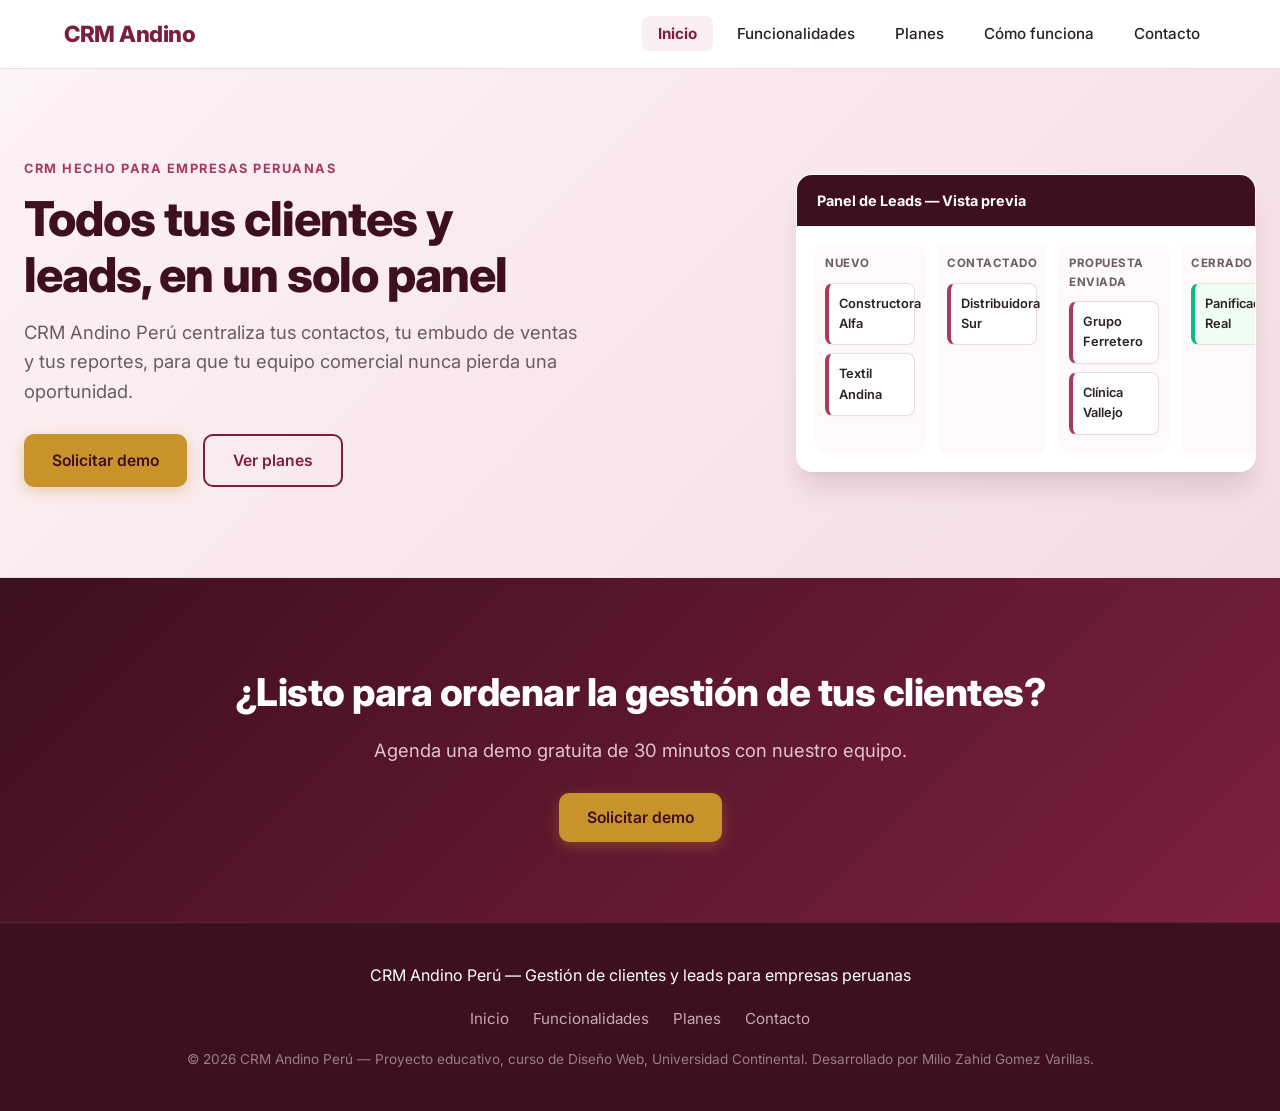
==== crm_andino_sitio/index.html @ 5e608dab "Add files via upload" ====
<!DOCTYPE html>
<html lang="es">
<head>
  <meta charset="UTF-8">
  <meta name="viewport" content="width=device-width, initial-scale=1.0">
  <meta name="description" content="CRM Andino Perú - Plataforma de gestión de clientes y seguimiento de leads para empresas peruanas">
  <meta name="author" content="Milio Zahid Gomez Varillas">
  <title>CRM Andino Perú — Gestiona tus clientes y leads en un solo lugar</title>
  <link rel="preconnect" href="https://fonts.googleapis.com">
  <link rel="preconnect" href="https://fonts.gstatic.com" crossorigin>
  <link href="https://fonts.googleapis.com/css2?family=Inter:wght@400;600;700;800&display=swap" rel="stylesheet">
  <link rel="stylesheet" href="css/crm_andino.css">
</head>
<body>

  <header>
    <nav>
      <a href="index.html" class="logo">CRM Andino</a>
      <ul>
        <li><a href="index.html" class="activo">Inicio</a></li>
        <li><a href="funcionalidades.html">Funcionalidades</a></li>
        <li><a href="planes.html">Planes</a></li>
        <li><a href="como-funciona.html">Cómo funciona</a></li>
        <li><a href="contacto.html">Contacto</a></li>
      </ul>
    </nav>
  </header>

  <main>
    <section class="hero">
      <div class="hero-texto">
        <p class="kicker">CRM hecho para empresas peruanas</p>
        <h1>Todos tus clientes y leads, en un solo panel</h1>
        <p class="subtitulo">CRM Andino Perú centraliza tus contactos, tu embudo de ventas y tus reportes, para que tu equipo comercial nunca pierda una oportunidad.</p>
        <div class="hero-botones">
          <a href="contacto.html" class="btn btn-solido">Solicitar demo</a>
          <a href="planes.html" class="btn btn-outline">Ver planes</a>
        </div>
      </div>

      <div class="panel-demo" aria-label="Vista previa del panel de seguimiento de leads">
        <div class="panel-demo-header">Panel de Leads — Vista previa</div>
        <div class="panel-demo-columnas">
          <div class="panel-col">
            <h6>Nuevo</h6>
            <div class="lead-card">Constructora Alfa</div>
            <div class="lead-card">Textil Andina</div>
          </div>
          <div class="panel-col">
            <h6>Contactado</h6>
            <div class="lead-card">Distribuidora Sur</div>
          </div>
          <div class="panel-col">
            <h6>Propuesta enviada</h6>
            <div class="lead-card">Grupo Ferretero</div>
            <div class="lead-card">Clínica Vallejo</div>
          </div>
          <div class="panel-col">
            <h6>Cerrado</h6>
            <div class="lead-card lead-ganado">Panificadora Real</div>
          </div>
        </div>
      </div>
    </section>

    <section class="cta">
      <h2>¿Listo para ordenar la gestión de tus clientes?</h2>
      <p>Agenda una demo gratuita de 30 minutos con nuestro equipo.</p>
      <a href="contacto.html" class="btn btn-solido">Solicitar demo</a>
    </section>
  </main>

  <footer>
    <p>CRM Andino Perú — Gestión de clientes y leads para empresas peruanas</p>
    <nav>
      <a href="index.html">Inicio</a>
      <a href="funcionalidades.html">Funcionalidades</a>
      <a href="planes.html">Planes</a>
      <a href="contacto.html">Contacto</a>
    </nav>
    <p>&copy; 2026 CRM Andino Perú — Proyecto educativo, curso de Diseño Web, Universidad Continental. Desarrollado por Milio Zahid Gomez Varillas.</p>
  </footer>

</body>
</html>
---- crm_andino_sitio/css/crm_andino.css ----
/* ============================================================
   CRM Andino Perú — Hoja de Estilos Moderna y Mejorada
   Paleta: Vino elegante + Dorado cálido + Transiciones fluidas
   ============================================================ */

:root {
  --vino-oscuro: #3d0f1f;
  --vino-primario: #7c1f3d;
  --vino-medio: #a83a5c;
  --vino-claro: #fbeef2;
  --dorado: #c9932c;
  --dorado-hover: #a97a22;
  --texto: #2b2024;
  --gris-sub: #6b5b60;
  --gris-borde: #e8dde1;
  --fondo: #fdfaf9;
  --blanco: #ffffff;
  --sombra-suave: 0 4px 20px -2px rgba(61, 15, 31, 0.08);
  --sombra-elevada: 0 20px 25px -5px rgba(61, 15, 31, 0.12), 0 8px 10px -6px rgba(61, 15, 31, 0.04);
  --fuente: 'Inter', system-ui, -apple-system, sans-serif;
}

* {
  box-sizing: border-box;
  margin: 0;
  padding: 0;
}

html {
  scroll-behavior: smooth;
}

/* Mejora de accesibilidad: foco visible con el color vino de marca */
a:focus-visible,
button:focus-visible,
.btn:focus-visible {
  outline: 3px solid var(--vino-medio);
  outline-offset: 2px;
}

body {
  font-family: var(--fuente);
  color: var(--texto);
  background-color: var(--fondo);
  line-height: 1.6;
  display: flex;
  flex-direction: column;
  min-height: 100vh;
}

main {
  flex: 1;
}

/* ============ ENCABEZADO Y NAVEGACIÓN ============ */
header {
  position: sticky;
  top: 0;
  background-color: rgba(255, 255, 255, 0.92);
  backdrop-filter: blur(10px);
  -webkit-backdrop-filter: blur(10px);
  border-bottom: 1px solid var(--gris-borde);
  z-index: 100;
  transition: all 0.3s ease;
}

header nav {
  display: flex;
  justify-content: space-between;
  align-items: center;
  max-width: 1200px;
  margin: 0 auto;
  padding: 16px 24px;
}

.logo {
  font-weight: 800;
  font-size: 1.4rem;
  color: var(--vino-primario);
  text-decoration: none;
  letter-spacing: -0.5px;
  display: flex;
  align-items: center;
  gap: 8px;
}

.logo span {
  color: var(--dorado);
}

header nav ul {
  list-style: none;
  display: flex;
  gap: 8px;
}

header nav ul a {
  color: var(--texto);
  text-decoration: none;
  font-size: 0.95rem;
  font-weight: 500;
  padding: 8px 16px;
  border-radius: 8px;
  transition: all 0.2s cubic-bezier(0.4, 0, 0.2, 1);
}

header nav ul a:hover {
  color: var(--vino-primario);
  background-color: var(--vino-claro);
}

header nav ul a.activo {
  color: var(--vino-primario);
  font-weight: 700;
  background-color: var(--vino-claro);
}

.kicker {
  text-transform: uppercase;
  letter-spacing: 1.5px;
  font-size: 0.8rem;
  color: var(--vino-medio);
  font-weight: 700;
  margin-bottom: 8px;
}

/* ============ BOTONES ============ */
.btn {
  display: inline-flex;
  align-items: center;
  justify-content: center;
  padding: 12px 28px;
  border-radius: 10px;
  text-decoration: none;
  font-weight: 600;
  font-size: 0.98rem;
  transition: all 0.25s cubic-bezier(0.4, 0, 0.2, 1);
  cursor: pointer;
  border: none;
}

.btn-solido {
  background-color: var(--dorado);
  color: var(--vino-oscuro);
  box-shadow: 0 4px 14px rgba(201, 147, 44, 0.35);
}

.btn-solido:hover {
  background-color: var(--dorado-hover);
  transform: translateY(-2px);
  box-shadow: 0 6px 20px rgba(201, 147, 44, 0.45);
}

.btn-outline {
  border: 2px solid var(--vino-primario);
  color: var(--vino-primario);
  background: transparent;
}

.btn-outline:hover {
  background-color: var(--vino-claro);
  transform: translateY(-2px);
}

section {
  max-width: 1200px;
  margin: 0 auto;
  padding: 80px 24px;
}

h2 {
  font-size: 2.2rem;
  font-weight: 800;
  color: var(--vino-oscuro);
  letter-spacing: -0.5px;
  margin-top: 4px;
}

.intro-seccion {
  color: var(--gris-sub);
  max-width: 650px;
  font-size: 1.1rem;
  margin-top: 8px;
}

/* ============ HERO ============ */
.hero {
  display: flex;
  align-items: center;
  justify-content: space-between;
  gap: 48px;
  flex-wrap: wrap;
  background: linear-gradient(135deg, #fdf2f5 0%, #f3dde3 100%);
  max-width: none;
  padding: 90px 24px;
  border-bottom: 1px solid var(--gris-borde);
}

.hero-texto { max-width: 560px; }

.hero h1 {
  font-size: 3rem;
  line-height: 1.15;
  margin: 12px 0 16px;
  color: var(--vino-oscuro);
  font-weight: 800;
  letter-spacing: -1px;
}

.hero .subtitulo {
  color: var(--gris-sub);
  font-size: 1.15rem;
}

.hero-botones {
  display: flex;
  gap: 16px;
  margin-top: 28px;
  flex-wrap: wrap;
}

/* DEMO PANEL */
.panel-demo {
  background-color: var(--blanco);
  width: 460px;
  max-width: 100%;
  border-radius: 16px;
  box-shadow: var(--sombra-elevada);
  border: 1px solid rgba(255, 255, 255, 0.8);
  overflow: hidden;
  transition: transform 0.3s ease;
}

.panel-demo:hover {
  transform: translateY(-4px);
}

.panel-demo-header {
  background-color: var(--vino-oscuro);
  color: var(--blanco);
  padding: 14px 20px;
  font-weight: 700;
  font-size: 0.9rem;
  display: flex;
  align-items: center;
  justify-content: space-between;
}

.panel-demo-columnas {
  display: flex;
  gap: 12px;
  padding: 18px;
  overflow-x: auto;
}

.panel-col {
  background-color: var(--fondo);
  border-radius: 10px;
  padding: 10px;
  min-width: 110px;
  flex: 1;
}

.panel-col h6 {
  font-size: 0.72rem;
  text-transform: uppercase;
  letter-spacing: 0.5px;
  color: var(--gris-sub);
  margin-bottom: 10px;
  font-weight: 700;
}

.lead-card {
  background-color: var(--blanco);
  border: 1px solid var(--gris-borde);
  border-left: 4px solid var(--vino-medio);
  border-radius: 8px;
  padding: 10px;
  font-size: 0.8rem;
  font-weight: 600;
  margin-bottom: 8px;
  box-shadow: 0 2px 4px rgba(0,0,0,0.02);
  transition: all 0.2s ease;
}

.lead-card:hover {
  transform: translateX(4px);
  box-shadow: 0 4px 8px rgba(0,0,0,0.06);
}

.lead-ganado {
  border-left-color: #10b981;
  background-color: #f0fdf4;
}

/* ============ FUNCIONALIDADES ============ */
.funciones-grid {
  display: grid;
  grid-template-columns: repeat(auto-fit, minmax(320px, 1fr));
  gap: 28px;
  margin-top: 40px;
}

.funcion-card {
  background-color: var(--blanco);
  border: 1px solid var(--gris-borde);
  border-radius: 16px;
  padding: 32px;
  box-shadow: var(--sombra-suave);
  transition: all 0.3s cubic-bezier(0.4, 0, 0.2, 1);
  position: relative;
  overflow: hidden;
}

.funcion-card::before {
  content: '';
  position: absolute;
  top: 0;
  left: 0;
  width: 100%;
  height: 4px;
  background: linear-gradient(90deg, var(--vino-primario), var(--vino-medio));
  opacity: 0;
  transition: opacity 0.3s ease;
}

.funcion-card:hover {
  transform: translateY(-6px);
  box-shadow: var(--sombra-elevada);
}

.funcion-card:hover::before {
  opacity: 1;
}

.funcion-card h3 {
  font-size: 1.25rem;
  color: var(--vino-oscuro);
  margin-bottom: 12px;
}

.funcion-card p {
  color: var(--gris-sub);
  font-size: 0.95rem;
}

/* ============ INTERACTIVIDAD MEJORADA EN PLANES ============ */
.planes-header {
  text-align: center;
  max-width: 700px;
  margin: 0 auto 40px auto;
}

.planes-header .intro-seccion {
  margin: 12px auto 0 auto;
}

/* Switch Mensual / Anual */
.billing-toggle {
  display: flex;
  align-items: center;
  justify-content: center;
  gap: 12px;
  margin-top: 24px;
  font-weight: 600;
  font-size: 0.95rem;
  color: var(--texto);
}

.toggle-switch {
  position: relative;
  display: inline-block;
  width: 52px;
  height: 28px;
}

.toggle-switch input {
  opacity: 0;
  width: 0;
  height: 0;
}

.slider {
  position: absolute;
  cursor: pointer;
  top: 0; left: 0; right: 0; bottom: 0;
  background-color: #cbd5e1;
  transition: .3s;
  border-radius: 34px;
}

.slider:before {
  position: absolute;
  content: "";
  height: 20px;
  width: 20px;
  left: 4px;
  bottom: 4px;
  background-color: white;
  transition: .3s;
  border-radius: 50%;
  box-shadow: 0 2px 4px rgba(0,0,0,0.2);
}

input:checked + .slider {
  background-color: var(--vino-primario);
}

input:checked + .slider:before {
  transform: translateX(24px);
}

.badge-descuento {
  background-color: #dcfce7;
  color: #15803d;
  font-size: 0.75rem;
  font-weight: 700;
  padding: 4px 8px;
  border-radius: 20px;
}

/* Tarjetas de Planes */
.planes-cards-grid {
  display: grid;
  grid-template-columns: repeat(auto-fit, minmax(300px, 1fr));
  gap: 32px;
  align-items: stretch;
  margin-top: 20px;
}

.plan-card {
  background-color: var(--blanco);
  border: 2px solid var(--gris-borde);
  border-radius: 20px;
  padding: 36px 28px;
  display: flex;
  flex-direction: column;
  position: relative;
  box-shadow: var(--sombra-suave);
  transition: all 0.3s cubic-bezier(0.4, 0, 0.2, 1);
}

.plan-card:hover {
  transform: translateY(-8px);
  box-shadow: var(--sombra-elevada);
  border-color: var(--vino-medio);
}

.plan-card.destacado {
  border-color: var(--vino-primario);
  background: linear-gradient(180deg, #ffffff 0%, #fbeef2 100%);
  box-shadow: 0 12px 30px -5px rgba(124, 31, 61, 0.18);
}

.badge-popular {
  position: absolute;
  top: -14px;
  left: 50%;
  transform: translateX(-50%);
  background: linear-gradient(90deg, var(--vino-primario), var(--vino-medio));
  color: var(--blanco);
  font-size: 0.78rem;
  font-weight: 800;
  text-transform: uppercase;
  letter-spacing: 1px;
  padding: 6px 16px;
  border-radius: 20px;
  box-shadow: 0 4px 10px rgba(124, 31, 61, 0.3);
}

.plan-card h3 {
  font-size: 1.5rem;
  color: var(--vino-oscuro);
  font-weight: 800;
  margin-bottom: 8px;
}

.plan-card .plan-descripcion {
  font-size: 0.9rem;
  color: var(--gris-sub);
  min-height: 40px;
}

.plan-precio-box {
  margin: 24px 0;
  display: flex;
  align-items: baseline;
  gap: 4px;
}

.plan-precio-box .monto {
  font-size: 2.8rem;
  font-weight: 800;
  color: var(--vino-oscuro);
  line-height: 1;
}

.plan-precio-box .periodo {
  color: var(--gris-sub);
  font-size: 0.95rem;
  font-weight: 500;
}

.plan-caracteristicas {
  list-style: none;
  margin-bottom: 32px;
  flex: 1;
}

.plan-caracteristicas li {
  padding: 10px 0;
  font-size: 0.93rem;
  color: var(--texto);
  display: flex;
  align-items: center;
  gap: 10px;
  border-bottom: 1px dashed #f1f5f9;
}

.plan-caracteristicas li::before {
  content: "✓";
  color: #10b981;
  font-weight: 900;
  font-size: 1.1rem;
}

.plan-card .btn {
  width: 100%;
  text-align: center;
}

/* ============ CÓMO FUNCIONA ============ */
.pasos-grid {
  display: grid;
  grid-template-columns: repeat(auto-fit, minmax(280px, 1fr));
  gap: 32px;
  margin-top: 40px;
}

.paso-card {
  background-color: var(--blanco);
  border: 1px solid var(--gris-borde);
  border-radius: 16px;
  padding: 32px;
  box-shadow: var(--sombra-suave);
  position: relative;
  transition: transform 0.3s ease;
}

.paso-card:hover {
  transform: translateY(-4px);
}

.paso-numero {
  display: inline-flex;
  align-items: center;
  justify-content: center;
  background: linear-gradient(135deg, var(--dorado), var(--dorado-hover));
  color: var(--blanco);
  font-weight: 800;
  font-size: 1.1rem;
  width: 42px;
  height: 42px;
  border-radius: 12px;
  margin-bottom: 16px;
  box-shadow: 0 4px 10px rgba(201, 147, 44, 0.3);
}

.paso-card h3 {
  font-size: 1.2rem;
  color: var(--vino-oscuro);
  margin-bottom: 8px;
}

.paso-card p {
  color: var(--gris-sub);
  font-size: 0.95rem;
}

/* ============ CTA ============ */
.cta {
  background: linear-gradient(135deg, var(--vino-oscuro) 0%, var(--vino-primario) 100%);
  color: var(--blanco);
  text-align: center;
  max-width: none;
  padding: 80px 24px;
}

.cta h2 {
  color: var(--blanco);
  font-size: 2.4rem;
  margin-bottom: 12px;
}

.cta p {
  color: #e3c4cd;
  font-size: 1.15rem;
  margin-bottom: 28px;
}

/* ============ CONTACTO ============ */
.contacto-wrapper {
  display: grid;
  grid-template-columns: 1fr 1fr;
  gap: 48px;
  align-items: start;
}

@media (max-width: 868px) {
  .contacto-wrapper {
    grid-template-columns: 1fr;
  }
}

.contacto-info p {
  font-size: 1.1rem;
  color: var(--gris-sub);
  line-height: 1.8;
  margin-top: 16px;
}

#contacto form {
  background: var(--blanco);
  padding: 36px;
  border-radius: 20px;
  border: 1px solid var(--gris-borde);
  box-shadow: var(--sombra-suave);
  display: flex;
  flex-direction: column;
}

#contacto label {
  margin-top: 16px;
  font-weight: 600;
  font-size: 0.9rem;
  color: var(--vino-oscuro);
}

#contacto label:first-of-type {
  margin-top: 0;
}

#contacto input,
#contacto select,
#contacto textarea {
  padding: 12px 16px;
  margin-top: 6px;
  border-radius: 10px;
  border: 1px solid var(--gris-borde);
  font-family: inherit;
  font-size: 0.95rem;
  transition: all 0.2s ease;
  background-color: var(--fondo);
}

#contacto input:focus,
#contacto select:focus,
#contacto textarea:focus {
  outline: none;
  border-color: var(--vino-medio);
  background-color: var(--blanco);
  box-shadow: 0 0 0 4px rgba(168, 58, 92, 0.15);
}

#contacto input[type="submit"] {
  margin-top: 24px;
  background-color: var(--dorado);
  color: var(--vino-oscuro);
  border: none;
  padding: 14px;
  border-radius: 10px;
  font-weight: 700;
  font-size: 1rem;
  cursor: pointer;
  transition: all 0.25s ease;
  box-shadow: 0 4px 12px rgba(201, 147, 44, 0.3);
}

#contacto input[type="submit"]:hover {
  background-color: var(--dorado-hover);
  transform: translateY(-2px);
  box-shadow: 0 6px 16px rgba(201, 147, 44, 0.4);
}

/* ============ FOOTER ============ */
footer {
  background-color: var(--vino-oscuro);
  color: var(--blanco);
  text-align: center;
  padding: 40px 24px;
  margin-top: auto;
  border-top: 1px solid rgba(255,255,255,0.1);
}

footer nav {
  display: flex;
  justify-content: center;
  gap: 24px;
  margin: 18px 0;
  flex-wrap: wrap;
}

footer nav a {
  color: #c9a8b0;
  text-decoration: none;
  font-size: 0.95rem;
  transition: color 0.2s ease;
}

footer nav a:hover {
  color: var(--blanco);
}

footer p:last-child {
  color: #9c7d84;
  font-size: 0.85rem;
  margin-top: 12px;
}
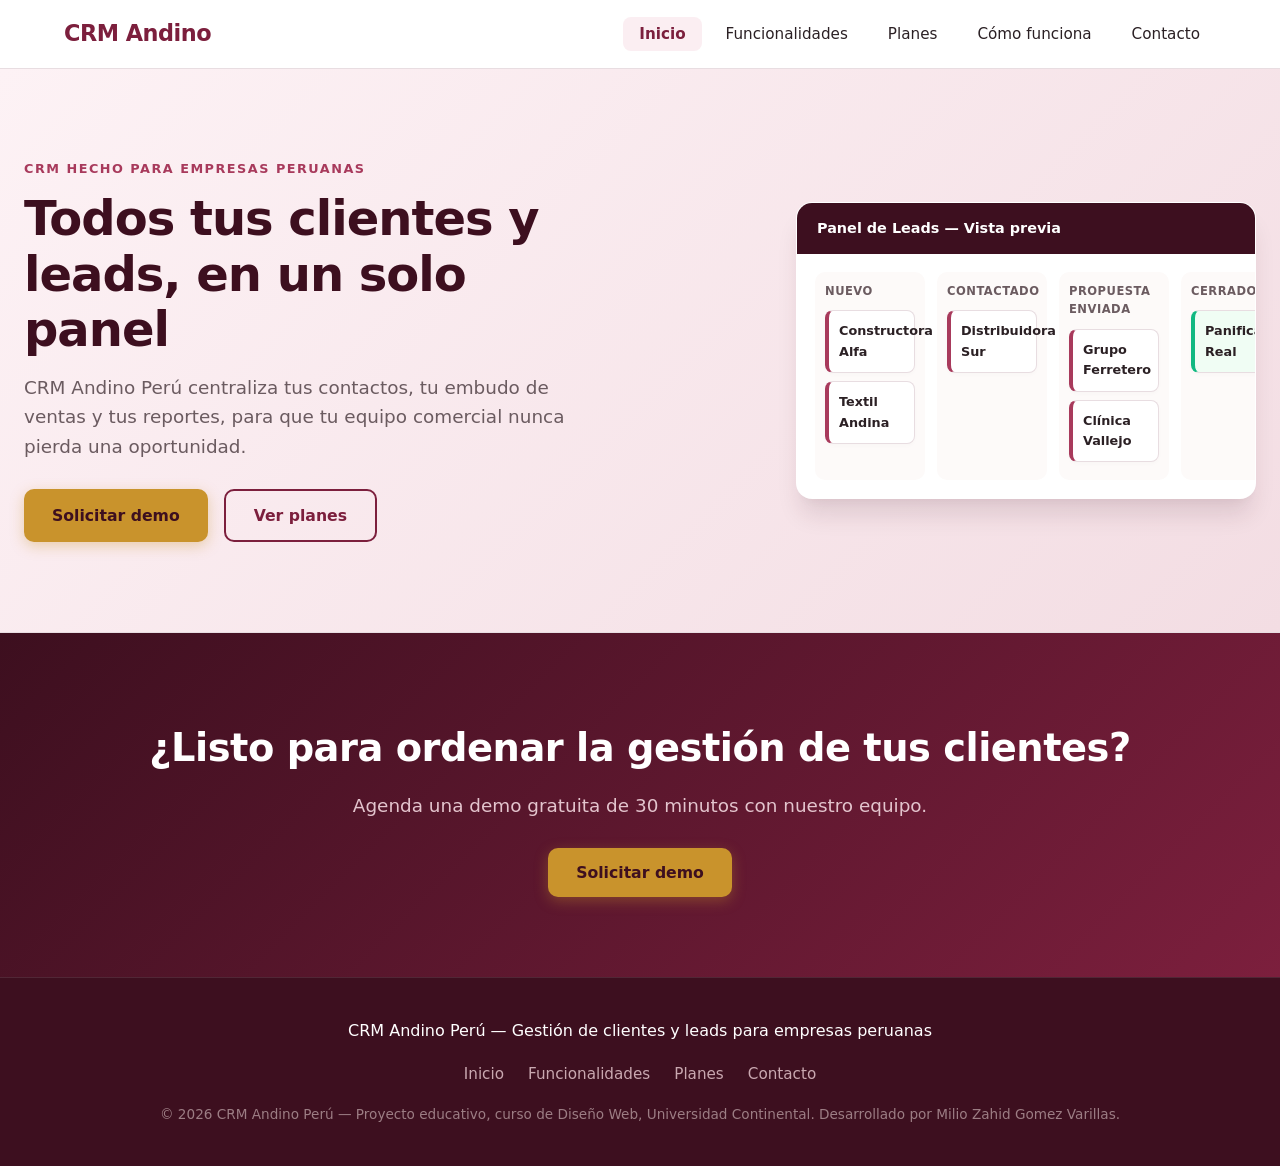
==== commit 4becd828: "Fix HTML structure and formatting issues" ====
--- a/crm_andino_sitio/index.html
+++ b/crm_andino_sitio/index.html
@@ -8,7 +8,6 @@
   <title>CRM Andino Perú — Gestiona tus clientes y leads en un solo lugar</title>
   <link rel="preconnect" href="https://fonts.googleapis.com">
   <link rel="preconnect" href="https://fonts.gstatic.com" crossorigin>
-  <link href="https://fonts.googleapis.com/css2?family=Inter:wght@400;600;700;800&display=swap" rel="stylesheet">
   <link rel="stylesheet" href="css/crm_andino.css">
 </head>
 <body>
@@ -82,4 +81,4 @@
   </footer>
 
 </body>
-</html>+</html>
